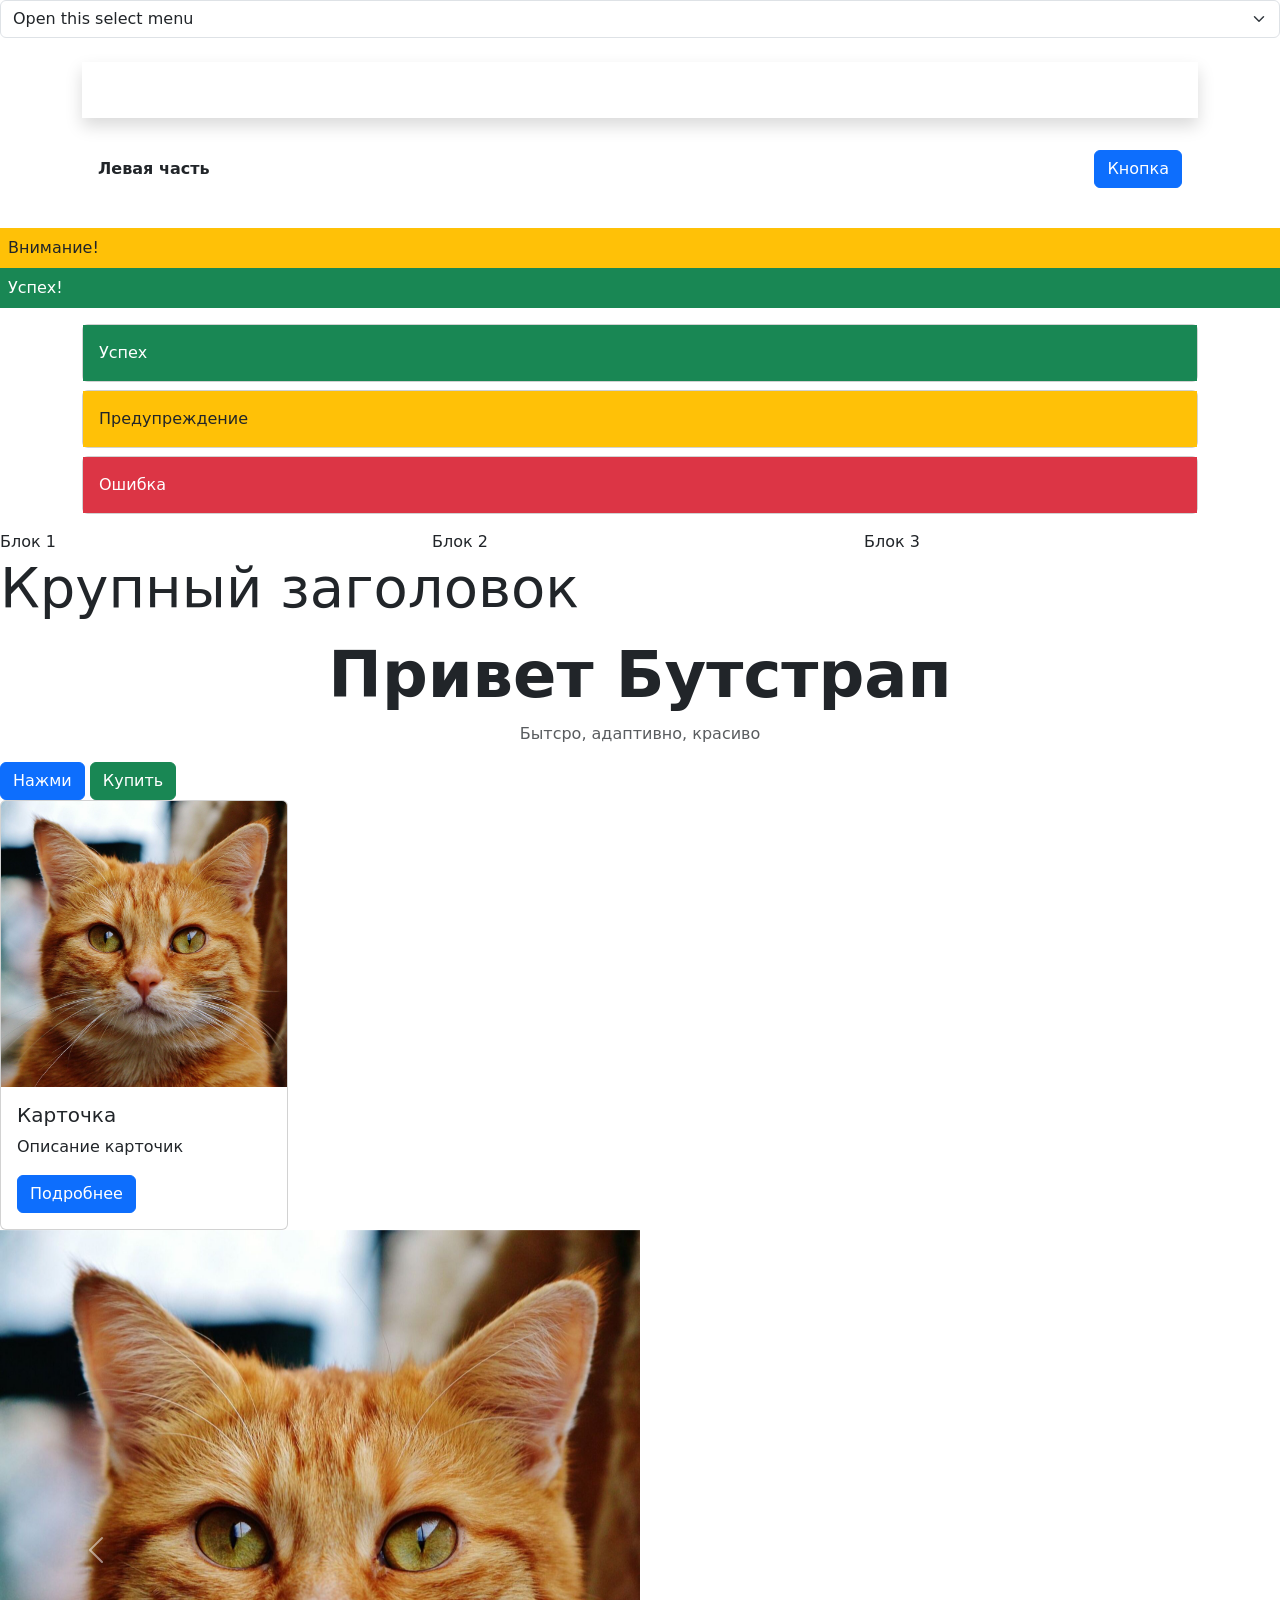
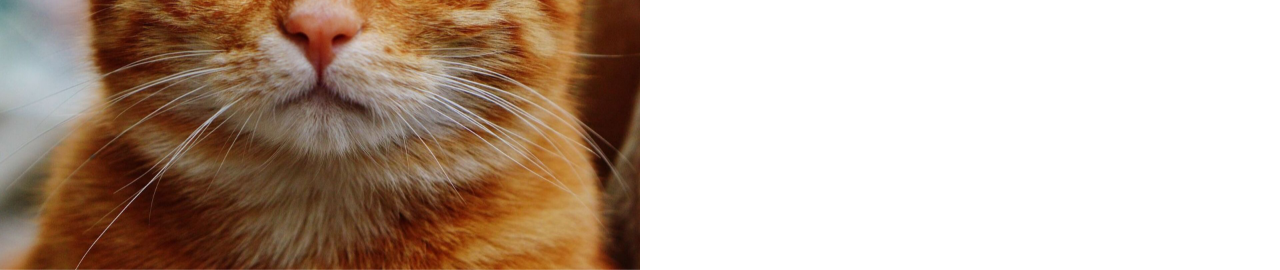
==== btstr-page.html @ d0dd1450 "Create btstr-page.html" ====
<!doctype html>
<html lang="en">
  <head>
    <meta charset="utf-8">
    <meta name="viewport" content="width=device-width, initial-scale=1">
    <title>Bootstrap demo</title>
    <link href="https://cdn.jsdelivr.net/npm/bootstrap@5.3.8/dist/css/bootstrap.min.css" rel="stylesheet" integrity="sha384-sRIl4kxILFvY47J16cr9ZwB07vP4J8+LH7qKQnuqkuIAvNWLzeN8tE5YBujZqJLB" crossorigin="anonymous">
    <select class="form-select" aria-label="Default select example">
        <option selected>Open this select menu</option>
        <option value="1">One</option>
        <option value="2">Two</option>
        <option value="3">Three</option>
      </select>
</head>
  <body>
    
    <script src="https://cdn.jsdelivr.net/npm/bootstrap@5.3.8/dist/js/bootstrap.bundle.min.js" integrity="sha384-FKyoEForCGlyvwx9Hj09JcYn3nv7wiPVlz7YYwJrWVcXK/BmnVDxM+D2scQbITxI" crossorigin="anonymous"></script>
  
    <div class="container my-4">
    <div class="p-3 bg succeaa text-white shadow text-center">Привет, Bootstrap!</div>

    <div class="d-flex justify-content-between align-items-center mt-3 bkrder p-3 rounded">
        <span class="fw-bold">Левая часть</span>
        <button class="btn btn-primary">Кнопка</button>
    </div>
</div>

<div class="bg-warning p-2">Внимание!</div>
<div class="bg-success text-white p-2">Успех!</div>

    <div class="container my-3">
        <div class="card mb-2">
            <div class="card-body bg-success text-white">Успех</div>
        </div>
        <div class="card mb-2">
            <div class="card-body bg-warning">Предупреждение</div>
        </div>

        <div class="card">
            <div class="card-body bg-danger text-white">Ошибка</div>
        </div>
    </div>

<div class="row g-3">
    <div class="col-12 col-md-6 col-lg-4">Блок 1 </div>
    <div class="col-12 col-md-6 col-lg-4">Блок 2 </div>
    <div class="col-12 col-md-6 col-lg-4">Блок 3 </div>
</div>

<h1 class="display-4"> Крупный заголовок</h1>

<div class="text-center my-3">
    <h1 class="display-3 fw-bold">Привет Бутстрап</h1>
    <p class="text-muted">Бытсро, адаптивно, красиво</p>
</div>

<button class="btn btn-primary">Нажми</button>

<a href="#" class="btn btn-success">Купить</a>


<div class="card" style="width: 18rem;">
    <img src="barsik.jpg" class="card-img-top" alt="Барсик">
    <div class="card-body">
      <h5 class="card-title">Карточка</h5>
      <p class="card-text">Описание карточик</p>
      <a href="#" class="btn btn-primary">Подробнее</a>
    </div>
</div>


    <div id="carouselExample" class="carousel slide">
        <div class="carousel-inner">
          <div class="carousel-item active">
            <img src="barsik.jpg" class="d-block w-50" alt="Барсик">
          </div>
          <div class="carousel-item">
            <img src="barsik.jpg" class="d-block w-50" alt="Барсик">
          </div>
          <div class="carousel-item">
            <img src="barsik.jpg" class="d-block w-50" alt="Барсик">
          </div>
        </div>
        <button class="carousel-control-prev" type="button" data-bs-target="#carouselExample" data-bs-slide="prev">
          <span class="carousel-control-prev-icon" aria-hidden="true"></span>
          <span class="visually-hidden">Previous</span>
        </button>
        <button class="carousel-control-next" type="button" data-bs-target="#carouselExample" data-bs-slide="next">
          <span class="carousel-control-next-icon" aria-hidden="true"></span>
          <span class="visually-hidden">Next</span>
        </button>
      </div>
</body> 


</html>
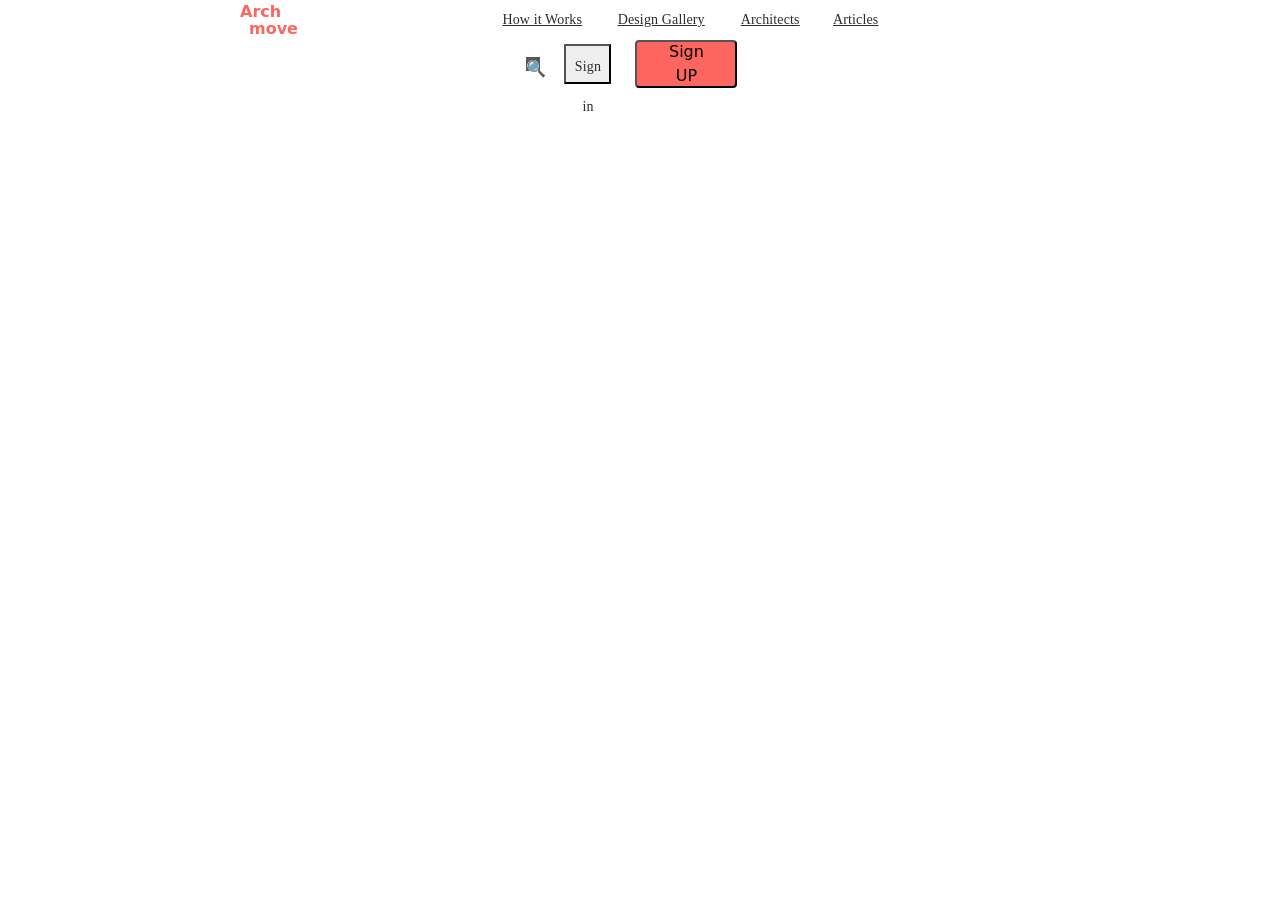
==== commit ace1250e: "ekzamen 29.10 +header, button, logo" ====
--- a/btstr-page.html
+++ b/btstr-page.html
@@ -5,91 +5,44 @@
     <meta name="viewport" content="width=device-width, initial-scale=1">
     <title>Bootstrap demo</title>
     <link href="https://cdn.jsdelivr.net/npm/bootstrap@5.3.8/dist/css/bootstrap.min.css" rel="stylesheet" integrity="sha384-sRIl4kxILFvY47J16cr9ZwB07vP4J8+LH7qKQnuqkuIAvNWLzeN8tE5YBujZqJLB" crossorigin="anonymous">
-    <select class="form-select" aria-label="Default select example">
-        <option selected>Open this select menu</option>
-        <option value="1">One</option>
-        <option value="2">Two</option>
-        <option value="3">Three</option>
-      </select>
+    <link rel="stylesheet" href="styleekz.css">
 </head>
   <body>
+
+    <header>
+      <div class="header">
+      <div class="logo">
+        <div class="arch"><b>Arch</b></div>
+        <div class="move"><b>move</b></div>
+      </div>
+        <div class="nav-item">
+          <a class="hiw" href="#">How it Works</a>
+          <a class="dg" href="#">Design Gallery</a>
+          <a class="arhi" href="#">Architects</a>
+          <a class="art" href="#">Articles</a>
+        </div>
+        
+          
+        </div>
+      
+      <div class="verify">
+        <div class="lupa">🔍</div>
+        <button class="si">Sign in</button> 
+        <button class="suu">
+          <div class="su">Sign UP</div>
+        </button>
+      </div>
+    </header>
     
-    <script src="https://cdn.jsdelivr.net/npm/bootstrap@5.3.8/dist/js/bootstrap.bundle.min.js" integrity="sha384-FKyoEForCGlyvwx9Hj09JcYn3nv7wiPVlz7YYwJrWVcXK/BmnVDxM+D2scQbITxI" crossorigin="anonymous"></script>
-  
-    <div class="container my-4">
-    <div class="p-3 bg succeaa text-white shadow text-center">Привет, Bootstrap!</div>
 
-    <div class="d-flex justify-content-between align-items-center mt-3 bkrder p-3 rounded">
-        <span class="fw-bold">Левая часть</span>
-        <button class="btn btn-primary">Кнопка</button>
-    </div>
-</div>
+    <section>
 
-<div class="bg-warning p-2">Внимание!</div>
-<div class="bg-success text-white p-2">Успех!</div>
+    </section>
 
-    <div class="container my-3">
-        <div class="card mb-2">
-            <div class="card-body bg-success text-white">Успех</div>
-        </div>
-        <div class="card mb-2">
-            <div class="card-body bg-warning">Предупреждение</div>
-        </div>
-
-        <div class="card">
-            <div class="card-body bg-danger text-white">Ошибка</div>
-        </div>
-    </div>
-
-<div class="row g-3">
-    <div class="col-12 col-md-6 col-lg-4">Блок 1 </div>
-    <div class="col-12 col-md-6 col-lg-4">Блок 2 </div>
-    <div class="col-12 col-md-6 col-lg-4">Блок 3 </div>
-</div>
-
-<h1 class="display-4"> Крупный заголовок</h1>
-
-<div class="text-center my-3">
-    <h1 class="display-3 fw-bold">Привет Бутстрап</h1>
-    <p class="text-muted">Бытсро, адаптивно, красиво</p>
-</div>
-
-<button class="btn btn-primary">Нажми</button>
-
-<a href="#" class="btn btn-success">Купить</a>
+    <footer></footer>
 
 
-<div class="card" style="width: 18rem;">
-    <img src="barsik.jpg" class="card-img-top" alt="Барсик">
-    <div class="card-body">
-      <h5 class="card-title">Карточка</h5>
-      <p class="card-text">Описание карточик</p>
-      <a href="#" class="btn btn-primary">Подробнее</a>
-    </div>
-</div>
-
-
-    <div id="carouselExample" class="carousel slide">
-        <div class="carousel-inner">
-          <div class="carousel-item active">
-            <img src="barsik.jpg" class="d-block w-50" alt="Барсик">
-          </div>
-          <div class="carousel-item">
-            <img src="barsik.jpg" class="d-block w-50" alt="Барсик">
-          </div>
-          <div class="carousel-item">
-            <img src="barsik.jpg" class="d-block w-50" alt="Барсик">
-          </div>
-        </div>
-        <button class="carousel-control-prev" type="button" data-bs-target="#carouselExample" data-bs-slide="prev">
-          <span class="carousel-control-prev-icon" aria-hidden="true"></span>
-          <span class="visually-hidden">Previous</span>
-        </button>
-        <button class="carousel-control-next" type="button" data-bs-target="#carouselExample" data-bs-slide="next">
-          <span class="carousel-control-next-icon" aria-hidden="true"></span>
-          <span class="visually-hidden">Next</span>
-        </button>
-      </div>
+    <script src="https://cdn.jsdelivr.net/npm/bootstrap@5.3.8/dist/js/bootstrap.bundle.min.js" integrity="sha384-FKyoEForCGlyvwx9Hj09JcYn3nv7wiPVlz7YYwJrWVcXK/BmnVDxM+D2scQbITxI" crossorigin="anonymous"></script>
 </body> 
 
 
--- a/styleekz.css
+++ b/styleekz.css
@@ -0,0 +1,208 @@
+.logo{
+left: 20px;
+width: 60px;
+height: 28px;
+
+flex: none;
+order: 0;
+flex-grow: 0;
+}
+
+.arch{
+position: absolute;
+width: 45.74px;
+height: 15.62px;
+left: 240px;
+top: 0px;
+
+color: #FD665E;
+}
+.move{
+position: absolute;
+width: 50.86px;
+height: 10.63px;
+left: 249px;
+top: 17.37px;
+
+color: #FD665E;
+}
+
+.nav-item{
+display: flex;
+flex-direction: row;
+align-items: center;
+padding: 0px;
+gap: 24px;
+width: 385px;
+height: 40px;
+
+flex: none;
+order: 1;
+flex-grow: 0;
+}
+
+.header{
+display: flex;
+flex-direction: row;
+align-items: center;
+padding: 0px;
+gap: 40px;
+
+margin: 0 auto;
+width: 485.57px;
+height: 40px;
+
+flex: none;
+order: 0;
+flex-grow: 0;
+}
+
+.hiw{
+    
+
+width: 90px;
+height: 40px;
+
+font-family: 'Inter';
+font-style: normal;
+font-weight: 500;
+font-size: 14px;
+line-height: 40px;
+
+text-align: center;
+letter-spacing: 0.01em;
+
+color: #2C2C2C;
+
+
+flex: none;
+order: 0;
+flex-grow: 0;
+
+}
+
+.dg{
+
+width: 100px;
+height: 40px;
+
+font-family: 'Inter';
+font-style: normal;
+font-weight: 500;
+font-size: 14px;
+line-height: 40px;
+text-align: center;
+letter-spacing: 0.01em;
+
+color: #2C2C2C;
+flex: none;
+order: 1;
+flex-grow: 0;
+
+}
+
+.arhi{
+    
+
+width: 70px;
+height: 40px;
+
+font-family: 'Inter';
+font-style: normal;
+font-weight: 500;
+font-size: 14px;
+line-height: 40px;
+
+text-align: center;
+letter-spacing: 0.01em;
+
+color: #2C2C2C;
+
+flex: none;
+order: 2;
+flex-grow: 0;
+
+}
+
+.art{
+
+width: 53px;
+height: 40px;
+
+font-family: 'Inter';
+font-style: normal;
+font-weight: 500;
+font-size: 14px;
+line-height: 40px;
+text-align: center;
+letter-spacing: 0.01em;
+color: #2C2C2C;
+
+flex: none;
+order: 3;
+flex-grow: 0;
+
+}
+
+
+
+.verify{
+display: flex;
+flex-direction: row;
+align-items: center;
+padding: 0px;
+gap: 24px;
+
+margin: 0 auto;
+width: 227.06px;
+height: 48px;
+}
+.lupa{
+    
+
+    width: 14px;
+    height: 14px;
+    
+    background: #585858;
+    
+    flex: none;
+    order: 0;
+    flex-grow: 0;
+    
+    }
+
+    .si{
+
+width: 47px;
+height: 40px;
+
+font-family: 'Inter';
+font-style: normal;
+font-weight: 500;
+font-size: 14px;
+line-height: 40px;
+text-align: center;
+letter-spacing: 0.01em;
+
+color: #2C2C2C;
+
+
+    }
+
+    .suu{
+       
+display: flex;
+flex-direction: row;
+align-items: center;
+padding: 4px 24px;
+gap: 10px;
+
+width: 102px;
+height: 48px;
+
+background: #FD665E;
+border-radius: 4px;
+
+
+    }
+    
